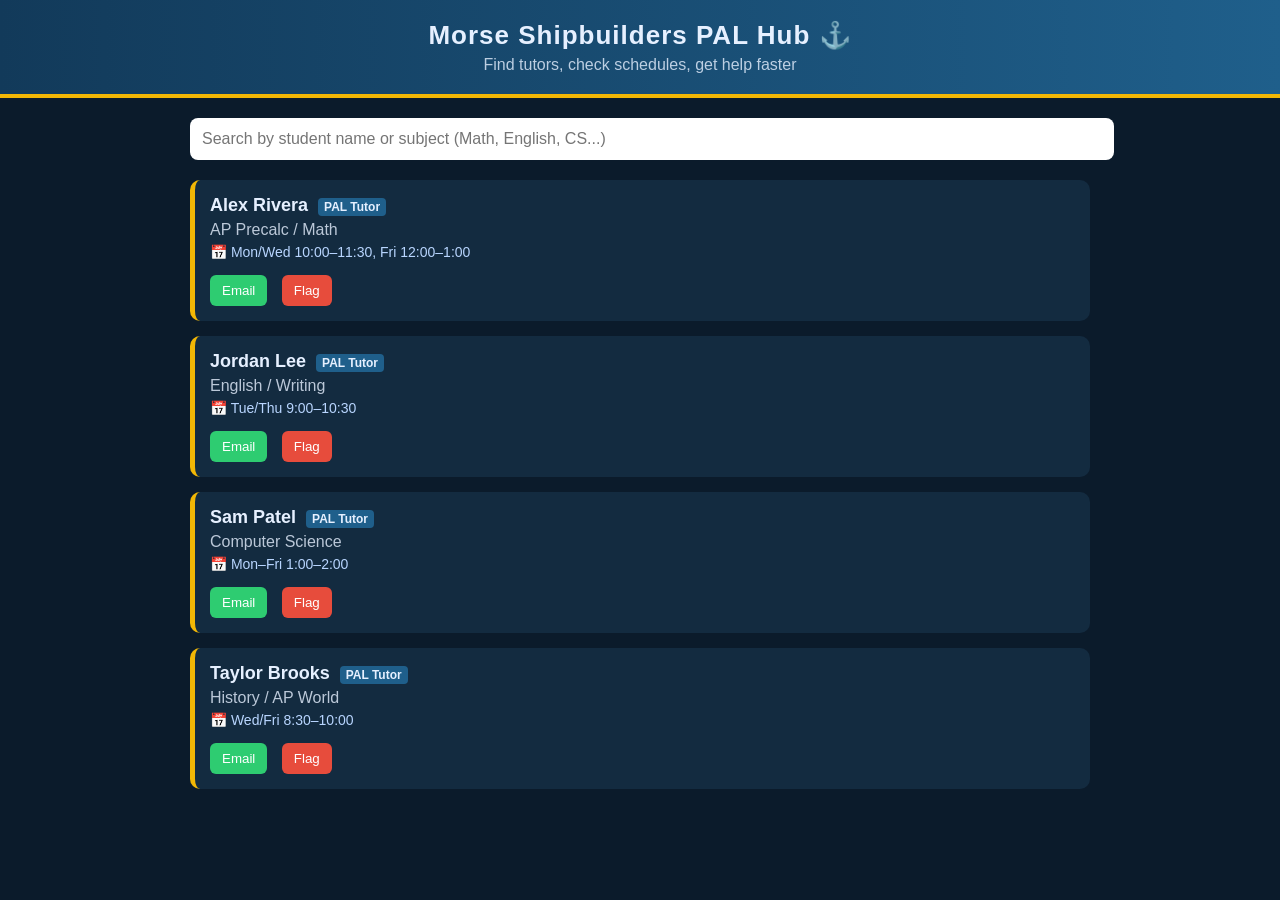
==== index.html @ 25cef4fd "Add initial HTML structure for PAL Hub" ====
<!DOCTYPE html>
<html lang="en">
<head>
<meta charset="UTF-8">
<title>Morse Shipbuilders PAL Hub</title>

<style>
  body {
    margin: 0;
    font-family: Arial, sans-serif;
    background: #0b1b2b;
    color: #e6f0ff;
  }

  header {
    background: linear-gradient(90deg, #123a5a, #1f5f8b);
    padding: 20px;
    text-align: center;
    border-bottom: 4px solid #f2b705;
  }

  header h1 {
    margin: 0;
    font-size: 26px;
    letter-spacing: 1px;
  }

  header p {
    margin: 5px 0 0;
    opacity: 0.8;
  }

  .container {
    padding: 20px;
    max-width: 900px;
    margin: auto;
  }

  input {
    width: 100%;
    padding: 12px;
    font-size: 16px;
    border-radius: 8px;
    border: none;
    margin-bottom: 20px;
  }

  .card {
    background: #132b40;
    padding: 15px;
    border-radius: 10px;
    margin-bottom: 15px;
    border-left: 5px solid #f2b705;
  }

  .name {
    font-size: 18px;
    font-weight: bold;
  }

  .subject {
    opacity: 0.8;
    margin: 5px 0;
  }

  .schedule {
    font-size: 14px;
    margin-bottom: 10px;
    color: #b9d6ff;
  }

  button {
    margin-right: 10px;
    margin-top: 5px;
    padding: 8px 12px;
    border: none;
    border-radius: 6px;
    cursor: pointer;
  }

  .email {
    background: #2ecc71;
    color: white;
  }

  .flag {
    background: #e74c3c;
    color: white;
  }

  .tag {
    font-size: 12px;
    padding: 2px 6px;
    background: #1f5f8b;
    border-radius: 4px;
    margin-left: 5px;
  }
</style>
</head>

<body>

<header>
  <h1>Morse Shipbuilders PAL Hub ⚓</h1>
  <p>Find tutors, check schedules, get help faster</p>
</header>

<div class="container">

<input type="text" id="search" placeholder="Search by student name or subject (Math, English, CS...)">

<div id="list"></div>

</div>

<script>
const tutors = [
  {
    name: "Alex Rivera",
    subject: "AP Precalc / Math",
    email: "alex@school.org",
    schedule: "Mon/Wed 10:00–11:30, Fri 12:00–1:00"
  },
  {
    name: "Jordan Lee",
    subject: "English / Writing",
    email: "jordan@school.org",
    schedule: "Tue/Thu 9:00–10:30"
  },
  {
    name: "Sam Patel",
    subject: "Computer Science",
    email: "sam@school.org",
    schedule: "Mon–Fri 1:00–2:00"
  },
  {
    name: "Taylor Brooks",
    subject: "History / AP World",
    email: "taylor@school.org",
    schedule: "Wed/Fri 8:30–10:00"
  }
];

const list = document.getElementById("list");
const search = document.getElementById("search");

function render(data) {
  list.innerHTML = "";

  data.forEach((tutor, i) => {
    const card = document.createElement("div");
    card.className = "card";

    card.innerHTML = `
      <div class="name">
        ${tutor.name}
        <span class="tag">PAL Tutor</span>
      </div>
      <div class="subject">${tutor.subject}</div>
      <div class="schedule">📅 ${tutor.schedule}</div>

      <button class="email" onclick="emailTutor('${tutor.email}')">Email</button>
      <button class="flag" onclick="flagTutor(${i})">Flag</button>
    `;

    list.appendChild(card);
  });
}

function emailTutor(email) {
  window.location.href = `mailto:${email}`;
}

function flagTutor(index) {
  alert("Flag sent to PAL coordinator (demo feature).");
}

search.addEventListener("input", (e) => {
  const value = e.target.value.toLowerCase();

  const filtered = tutors.filter(t =>
    t.name.toLowerCase().includes(value) ||
    t.subject.toLowerCase().includes(value)
  );

  render(filtered);
});

render(tutors);
</script>

</body>
</html>
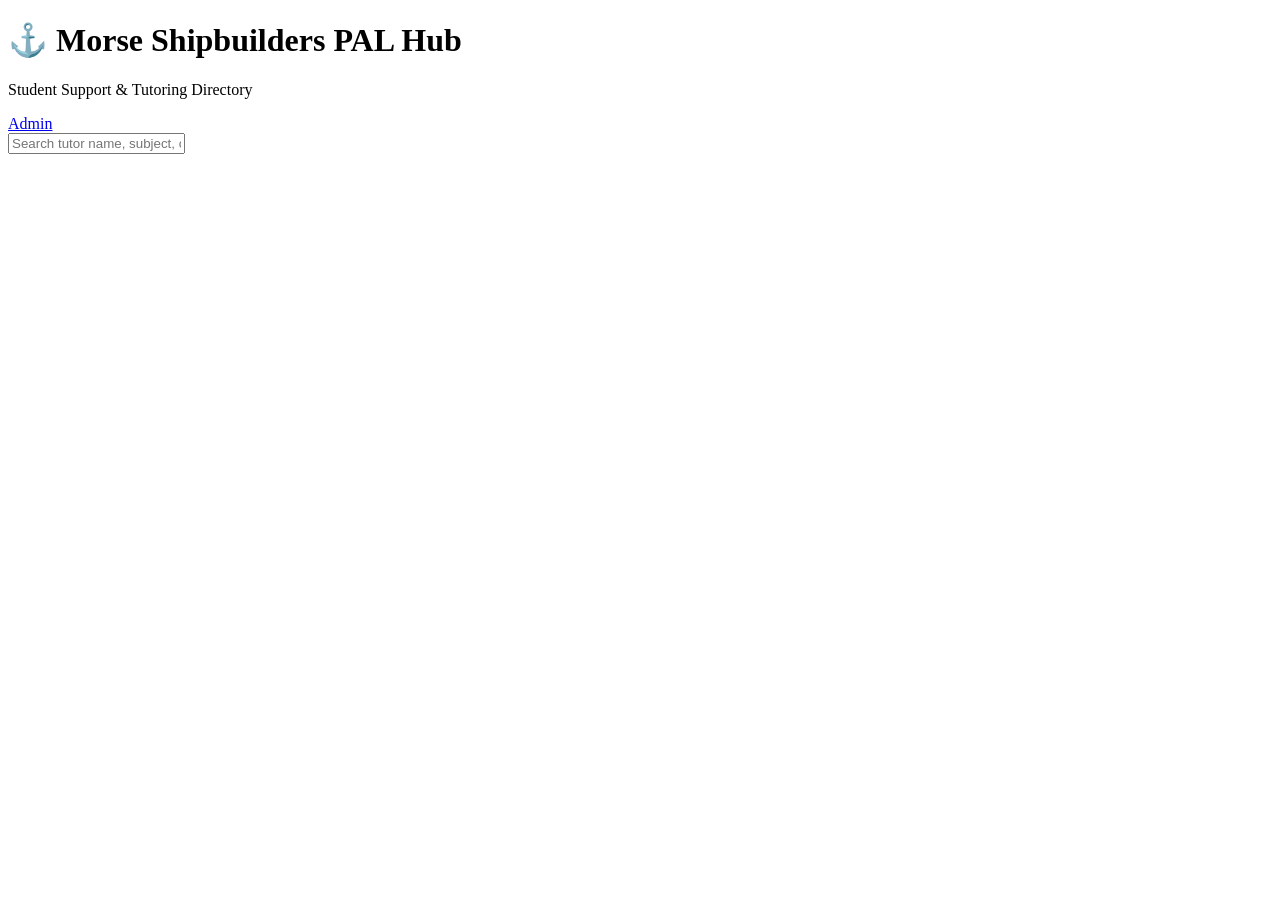
==== commit 44733e41: "Update index.html" ====
--- a/index.html
+++ b/index.html
@@ -3,190 +3,35 @@
 <head>
 <meta charset="UTF-8">
 <title>Morse Shipbuilders PAL Hub</title>
-
-<style>
-  body {
-    margin: 0;
-    font-family: Arial, sans-serif;
-    background: #0b1b2b;
-    color: #e6f0ff;
-  }
-
-  header {
-    background: linear-gradient(90deg, #123a5a, #1f5f8b);
-    padding: 20px;
-    text-align: center;
-    border-bottom: 4px solid #f2b705;
-  }
-
-  header h1 {
-    margin: 0;
-    font-size: 26px;
-    letter-spacing: 1px;
-  }
-
-  header p {
-    margin: 5px 0 0;
-    opacity: 0.8;
-  }
-
-  .container {
-    padding: 20px;
-    max-width: 900px;
-    margin: auto;
-  }
-
-  input {
-    width: 100%;
-    padding: 12px;
-    font-size: 16px;
-    border-radius: 8px;
-    border: none;
-    margin-bottom: 20px;
-  }
-
-  .card {
-    background: #132b40;
-    padding: 15px;
-    border-radius: 10px;
-    margin-bottom: 15px;
-    border-left: 5px solid #f2b705;
-  }
-
-  .name {
-    font-size: 18px;
-    font-weight: bold;
-  }
-
-  .subject {
-    opacity: 0.8;
-    margin: 5px 0;
-  }
-
-  .schedule {
-    font-size: 14px;
-    margin-bottom: 10px;
-    color: #b9d6ff;
-  }
-
-  button {
-    margin-right: 10px;
-    margin-top: 5px;
-    padding: 8px 12px;
-    border: none;
-    border-radius: 6px;
-    cursor: pointer;
-  }
-
-  .email {
-    background: #2ecc71;
-    color: white;
-  }
-
-  .flag {
-    background: #e74c3c;
-    color: white;
-  }
-
-  .tag {
-    font-size: 12px;
-    padding: 2px 6px;
-    background: #1f5f8b;
-    border-radius: 4px;
-    margin-left: 5px;
-  }
-</style>
+<link rel="stylesheet" href="style.css">
 </head>
 
 <body>
 
-<header>
-  <h1>Morse Shipbuilders PAL Hub ⚓</h1>
-  <p>Find tutors, check schedules, get help faster</p>
+<header class="topbar">
+  <div>
+    <h1>⚓ Morse Shipbuilders PAL Hub</h1>
+    <p>Student Support & Tutoring Directory</p>
+  </div>
+
+  <a class="admin-link" href="admin.html">Admin</a>
 </header>
 
 <div class="container">
 
-<input type="text" id="search" placeholder="Search by student name or subject (Math, English, CS...)">
+  <input id="search" placeholder="Search tutor name, subject, or skill...">
 
-<div id="list"></div>
+  <div id="grid"></div>
 
 </div>
 
+<script src="app.js"></script>
 <script>
-const tutors = [
-  {
-    name: "Alex Rivera",
-    subject: "AP Precalc / Math",
-    email: "alex@school.org",
-    schedule: "Mon/Wed 10:00–11:30, Fri 12:00–1:00"
-  },
-  {
-    name: "Jordan Lee",
-    subject: "English / Writing",
-    email: "jordan@school.org",
-    schedule: "Tue/Thu 9:00–10:30"
-  },
-  {
-    name: "Sam Patel",
-    subject: "Computer Science",
-    email: "sam@school.org",
-    schedule: "Mon–Fri 1:00–2:00"
-  },
-  {
-    name: "Taylor Brooks",
-    subject: "History / AP World",
-    email: "taylor@school.org",
-    schedule: "Wed/Fri 8:30–10:00"
-  }
-];
+renderTutors();
 
-const list = document.getElementById("list");
-const search = document.getElementById("search");
-
-function render(data) {
-  list.innerHTML = "";
-
-  data.forEach((tutor, i) => {
-    const card = document.createElement("div");
-    card.className = "card";
-
-    card.innerHTML = `
-      <div class="name">
-        ${tutor.name}
-        <span class="tag">PAL Tutor</span>
-      </div>
-      <div class="subject">${tutor.subject}</div>
-      <div class="schedule">📅 ${tutor.schedule}</div>
-
-      <button class="email" onclick="emailTutor('${tutor.email}')">Email</button>
-      <button class="flag" onclick="flagTutor(${i})">Flag</button>
-    `;
-
-    list.appendChild(card);
-  });
-}
-
-function emailTutor(email) {
-  window.location.href = `mailto:${email}`;
-}
-
-function flagTutor(index) {
-  alert("Flag sent to PAL coordinator (demo feature).");
-}
-
-search.addEventListener("input", (e) => {
-  const value = e.target.value.toLowerCase();
-
-  const filtered = tutors.filter(t =>
-    t.name.toLowerCase().includes(value) ||
-    t.subject.toLowerCase().includes(value)
-  );
-
-  render(filtered);
+document.getElementById("search").addEventListener("input", e => {
+  renderTutors(e.target.value);
 });
-
-render(tutors);
 </script>
 
 </body>
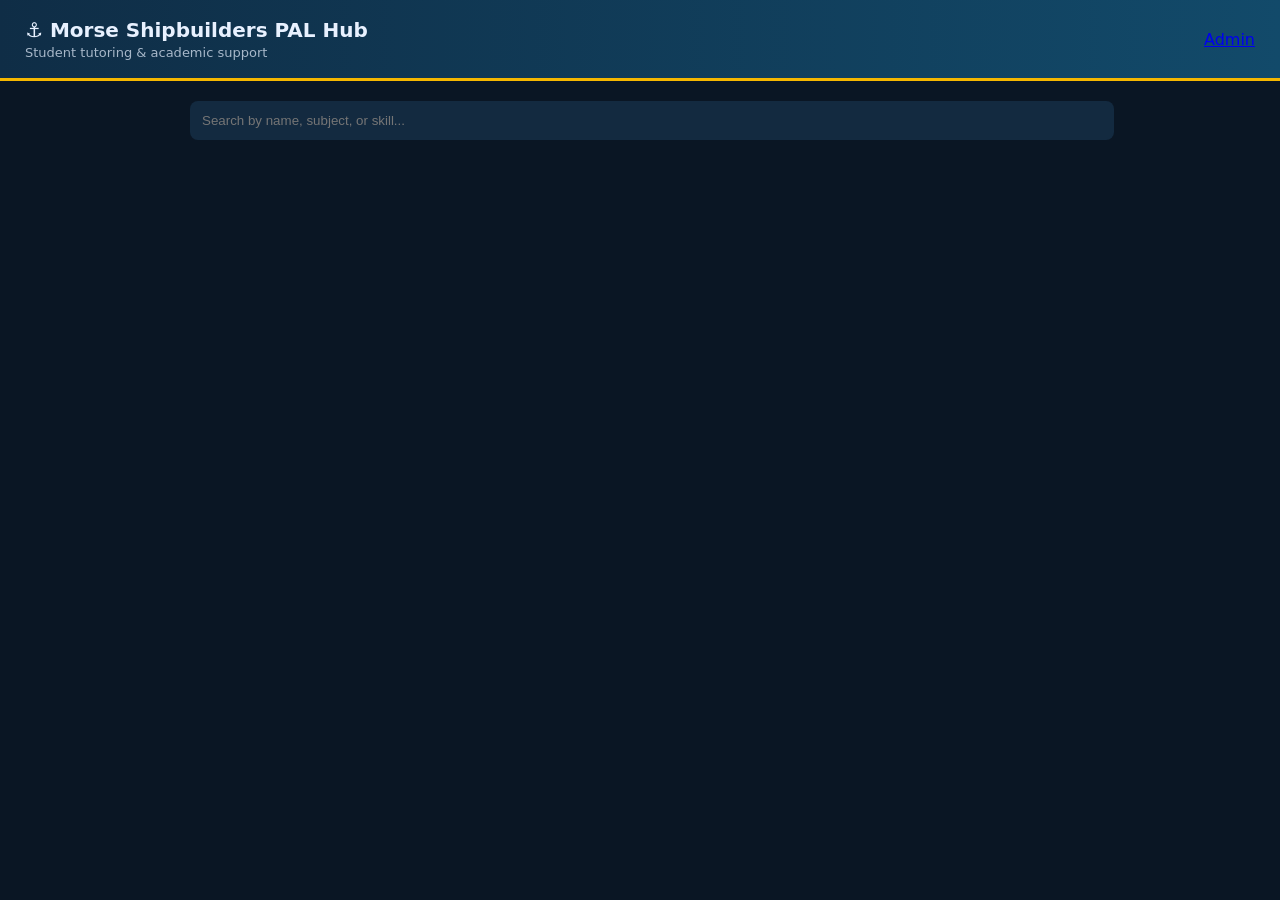
==== commit 57843140: "Update HTML for student support features" ====
--- a/index.html
+++ b/index.html
@@ -11,15 +11,15 @@
 <header class="topbar">
   <div>
     <h1>⚓ Morse Shipbuilders PAL Hub</h1>
-    <p>Student Support & Tutoring Directory</p>
+    <p>Student tutoring & academic support</p>
   </div>
 
-  <a class="admin-link" href="admin.html">Admin</a>
+  <a class="admin-btn" href="admin.html">Admin</a>
 </header>
 
 <div class="container">
 
-  <input id="search" placeholder="Search tutor name, subject, or skill...">
+  <input id="search" placeholder="Search by name, subject, or skill...">
 
   <div id="grid"></div>
 
@@ -27,11 +27,11 @@
 
 <script src="app.js"></script>
 <script>
-renderTutors();
+  renderStudent();
 
-document.getElementById("search").addEventListener("input", e => {
-  renderTutors(e.target.value);
-});
+  document.getElementById("search").addEventListener("input", (e) => {
+    renderStudent(e.target.value);
+  });
 </script>
 
 </body>
--- a/style.css
+++ b/style.css
@@ -0,0 +1,118 @@
+body {
+  margin: 0;
+  font-family: system-ui, Arial;
+  background: #0a1624;
+  color: #e8f1ff;
+}
+
+/* TOP BAR */
+.topbar {
+  display: flex;
+  justify-content: space-between;
+  align-items: center;
+  padding: 18px 25px;
+  background: linear-gradient(90deg, #0f2d46, #124a6a);
+  border-bottom: 3px solid #f5b700;
+}
+
+.topbar h1 {
+  margin: 0;
+  font-size: 20px;
+}
+
+.topbar p {
+  margin: 3px 0 0;
+  opacity: 0.7;
+  font-size: 13px;
+}
+
+.admin-link {
+  background: #f5b700;
+  color: #0a1624;
+  padding: 8px 12px;
+  border-radius: 6px;
+  text-decoration: none;
+  font-weight: bold;
+}
+
+/* CONTAINER */
+.container {
+  max-width: 900px;
+  margin: auto;
+  padding: 20px;
+}
+
+/* SEARCH */
+input, textarea {
+  width: 100%;
+  padding: 12px;
+  margin-bottom: 15px;
+  border-radius: 8px;
+  border: none;
+  background: #132a40;
+  color: white;
+}
+
+/* GRID */
+#grid, #adminGrid {
+  display: grid;
+  grid-template-columns: repeat(auto-fill, minmax(260px, 1fr));
+  gap: 12px;
+}
+
+/* CARD */
+.card {
+  background: #102235;
+  padding: 14px;
+  border-radius: 10px;
+  border-left: 4px solid #f5b700;
+}
+
+.name {
+  font-weight: bold;
+  font-size: 16px;
+}
+
+.subject {
+  opacity: 0.8;
+  margin-top: 4px;
+}
+
+.schedule {
+  font-size: 13px;
+  margin: 6px 0;
+  color: #9cc7ff;
+}
+
+.bio {
+  font-size: 13px;
+  opacity: 0.85;
+  margin-bottom: 10px;
+}
+
+/* BUTTONS */
+button {
+  padding: 8px 10px;
+  border: none;
+  border-radius: 6px;
+  cursor: pointer;
+  margin-right: 6px;
+}
+
+.email {
+  background: #2ecc71;
+  color: white;
+}
+
+.delete {
+  background: #e74c3c;
+  color: white;
+}
+
+/* FORM */
+.form {
+  background: #102235;
+  padding: 15px;
+  border-radius: 10px;
+  margin-bottom: 20px;
+}
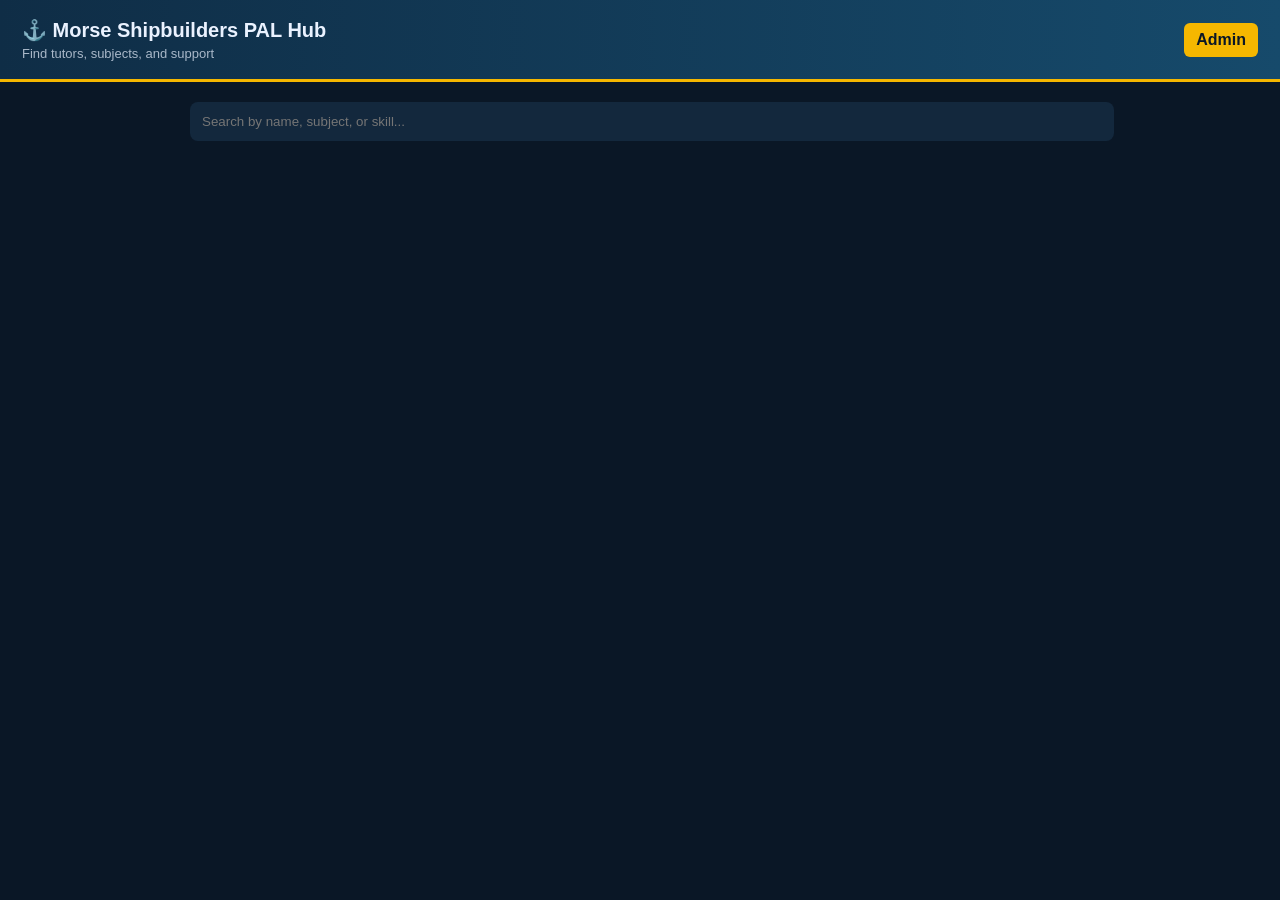
==== commit ffcbda0d: "Modify header and enhance search functionality Updated header text and improved search input handlin" ====
--- a/index.html
+++ b/index.html
@@ -2,7 +2,10 @@
 <html lang="en">
 <head>
 <meta charset="UTF-8">
+<meta name="viewport" content="width=device-width, initial-scale=1.0">
+
 <title>Morse Shipbuilders PAL Hub</title>
+
 <link rel="stylesheet" href="style.css">
 </head>
 
@@ -11,7 +14,7 @@
 <header class="topbar">
   <div>
     <h1>⚓ Morse Shipbuilders PAL Hub</h1>
-    <p>Student tutoring & academic support</p>
+    <p>Find tutors, subjects, and support</p>
   </div>
 
   <a class="admin-btn" href="admin.html">Admin</a>
@@ -19,19 +22,32 @@
 
 <div class="container">
 
-  <input id="search" placeholder="Search by name, subject, or skill...">
+  <!-- SEARCH BOX -->
+  <input
+    id="search"
+    type="text"
+    placeholder="Search by name, subject, or skill..."
+  >
 
+  <!-- STUDENT GRID -->
   <div id="grid"></div>
 
 </div>
 
+<!-- SCRIPTS -->
 <script src="app.js"></script>
+
 <script>
-  renderStudent();
+/* SAFE INIT (fixes blank page issue) */
+window.addEventListener("DOMContentLoaded", () => {
+  loadTutors();
 
-  document.getElementById("search").addEventListener("input", (e) => {
+  const search = document.getElementById("search");
+
+  search.addEventListener("input", (e) => {
     renderStudent(e.target.value);
   });
+});
 </script>
 
 </body>
--- a/style.css
+++ b/style.css
@@ -1,17 +1,17 @@
 body {
   margin: 0;
-  font-family: system-ui, Arial;
-  background: #0a1624;
-  color: #e8f1ff;
+  font-family: Arial, sans-serif;
+  background: #0a1726;
+  color: #eaf2ff;
 }
 
-/* TOP BAR */
+/* HEADER */
 .topbar {
   display: flex;
   justify-content: space-between;
   align-items: center;
-  padding: 18px 25px;
-  background: linear-gradient(90deg, #0f2d46, #124a6a);
+  padding: 18px 22px;
+  background: linear-gradient(90deg, #0f2d46, #164a6b);
   border-bottom: 3px solid #f5b700;
 }
 
@@ -21,14 +21,15 @@
 }
 
 .topbar p {
-  margin: 3px 0 0;
+  margin: 4px 0 0;
   opacity: 0.7;
   font-size: 13px;
 }
 
-.admin-link {
+/* BUTTON */
+.admin-btn {
   background: #f5b700;
-  color: #0a1624;
+  color: #0a1726;
   padding: 8px 12px;
   border-radius: 6px;
   text-decoration: none;
@@ -42,21 +43,21 @@
   padding: 20px;
 }
 
-/* SEARCH */
+/* INPUT */
 input, textarea {
   width: 100%;
   padding: 12px;
-  margin-bottom: 15px;
+  margin-bottom: 12px;
+  border: none;
   border-radius: 8px;
-  border: none;
-  background: #132a40;
+  background: #13283d;
   color: white;
 }
 
 /* GRID */
 #grid, #adminGrid {
   display: grid;
-  grid-template-columns: repeat(auto-fill, minmax(260px, 1fr));
+  grid-template-columns: repeat(auto-fill, minmax(250px, 1fr));
   gap: 12px;
 }
 
@@ -80,23 +81,23 @@
 
 .schedule {
   font-size: 13px;
-  margin: 6px 0;
+  margin-top: 6px;
   color: #9cc7ff;
 }
 
 .bio {
   font-size: 13px;
+  margin-top: 8px;
   opacity: 0.85;
-  margin-bottom: 10px;
 }
 
 /* BUTTONS */
 button {
+  margin-top: 10px;
   padding: 8px 10px;
   border: none;
   border-radius: 6px;
   cursor: pointer;
-  margin-right: 6px;
 }
 
 .email {
@@ -109,10 +110,9 @@
   color: white;
 }
 
-/* FORM */
+/* FORM BOX */
 .form {
   background: #102235;
   padding: 15px;
   border-radius: 10px;
-  margin-bottom: 20px;
 }
